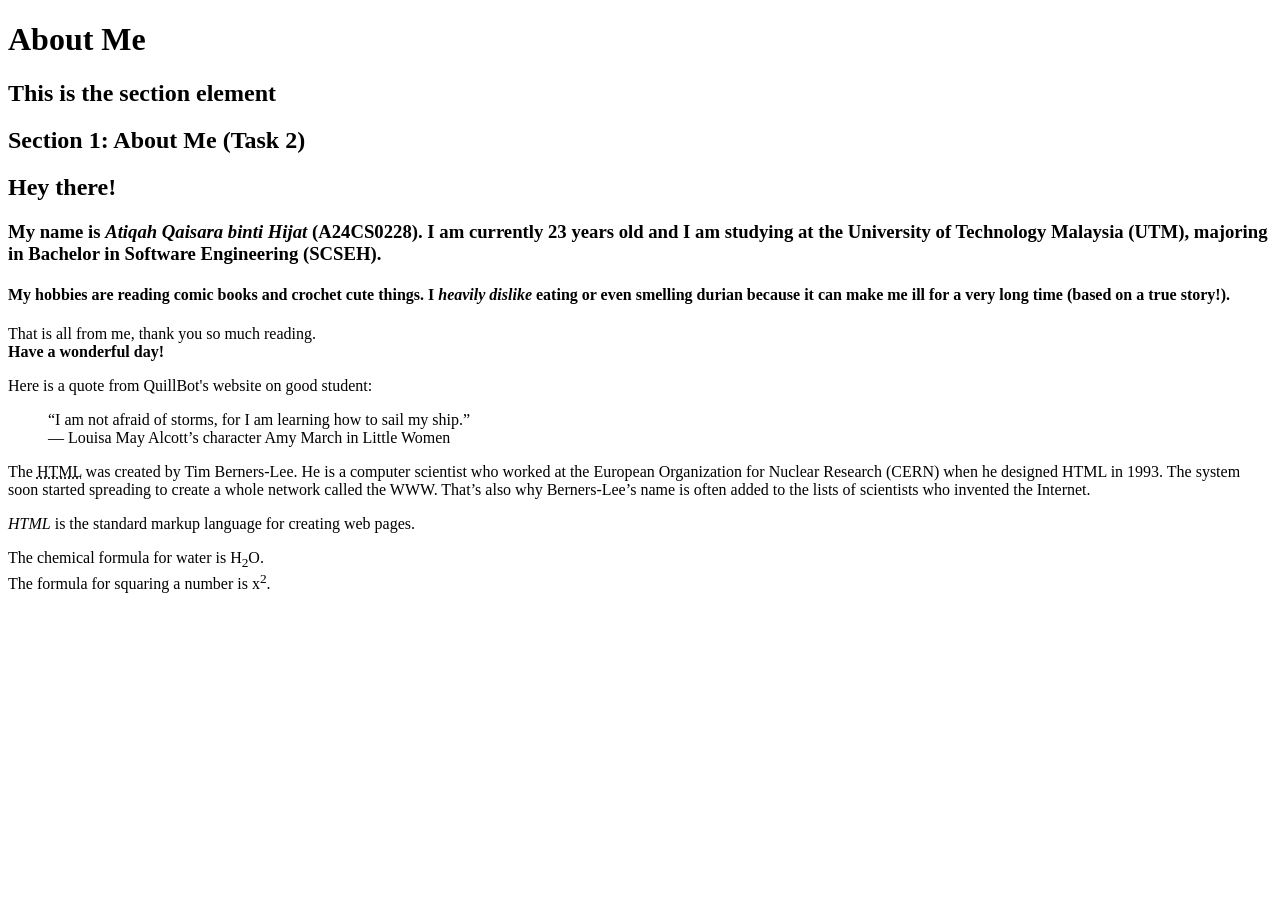
==== about.html @ 372e498d "Create about.html" ====
<!DOCTYPE html>
<html lang ="en">
<head>
<title>Lab 1A Ati</title>
<meta charset="UTF-8">
<meta name = "description">
</head>

<body>
<h1>About Me</h1>

<main>
	
	<h2>This is the section element</h2>
<section id = "about">
	<h1>Section 1: About Me (Task 2)</h1>
	<h2>Hey there!</h2>
	<h3>
		My name is <b><i>Atiqah Qaisara binti Hijat</i></b> (A24CS0228). 
		I am currently 23 years old and I am studying at the University of Technology Malaysia (UTM), majoring in Bachelor in Software Engineering (SCSEH). 
	</h3>
	<h4>
		My hobbies are reading comic books and crochet cute things. 
		I <em>heavily dislike</em> eating or even smelling durian because it can make me ill for a very long time (based on a true story!). 
	</h4>
	<p>
		That is all from me, thank you so much reading.<br>
		<strong>Have a wonderful day!</strong>
	</p>

	<!-- differences of the tags
	<strong>: used to define text with strong importance. Typically displayed in bold text. Contributing to both visual styling and semantic emphasis within the HTML document
	<em>: used to emphasize text. Displayed in italics.
	<b>: displayed in bold text without conveying semantic significance or importance within the HTML document.
	<i>: used to display text in italics. Generally used for style purposes, marking a different mood, voice, or foreign word conveying semantic significance or importance within the HTML document.
	-->

	<p>Here is a quote from QuillBot's website on good student:</p>
	<blockquote cite="https://quillbot.com/blog/education/motivational-quotes-for-students/">
	“I am not afraid of storms, for I am learning how to sail my ship.” <br>— Louisa May Alcott’s character Amy March in Little Women
	</blockquote>

	<p>The <abbr title="Hypertext Markup Language">HTML</abbr> was created by Tim Berners-Lee. He is a computer scientist who worked at the European Organization for Nuclear Research (CERN) when he designed HTML in 1993. The system soon started spreading to create a whole network called the WWW. That’s also why Berners-Lee’s name is often added to the lists of scientists who invented the Internet.</p>

	<p><dfn>HTML</dfn> is the standard markup language for creating web pages.</p>
	<p>
		The chemical formula for water is H<sub>2</sub>O.<br>
		The formula for squaring a number is x<sup>2</sup>.
	</p>
</section>
</main>
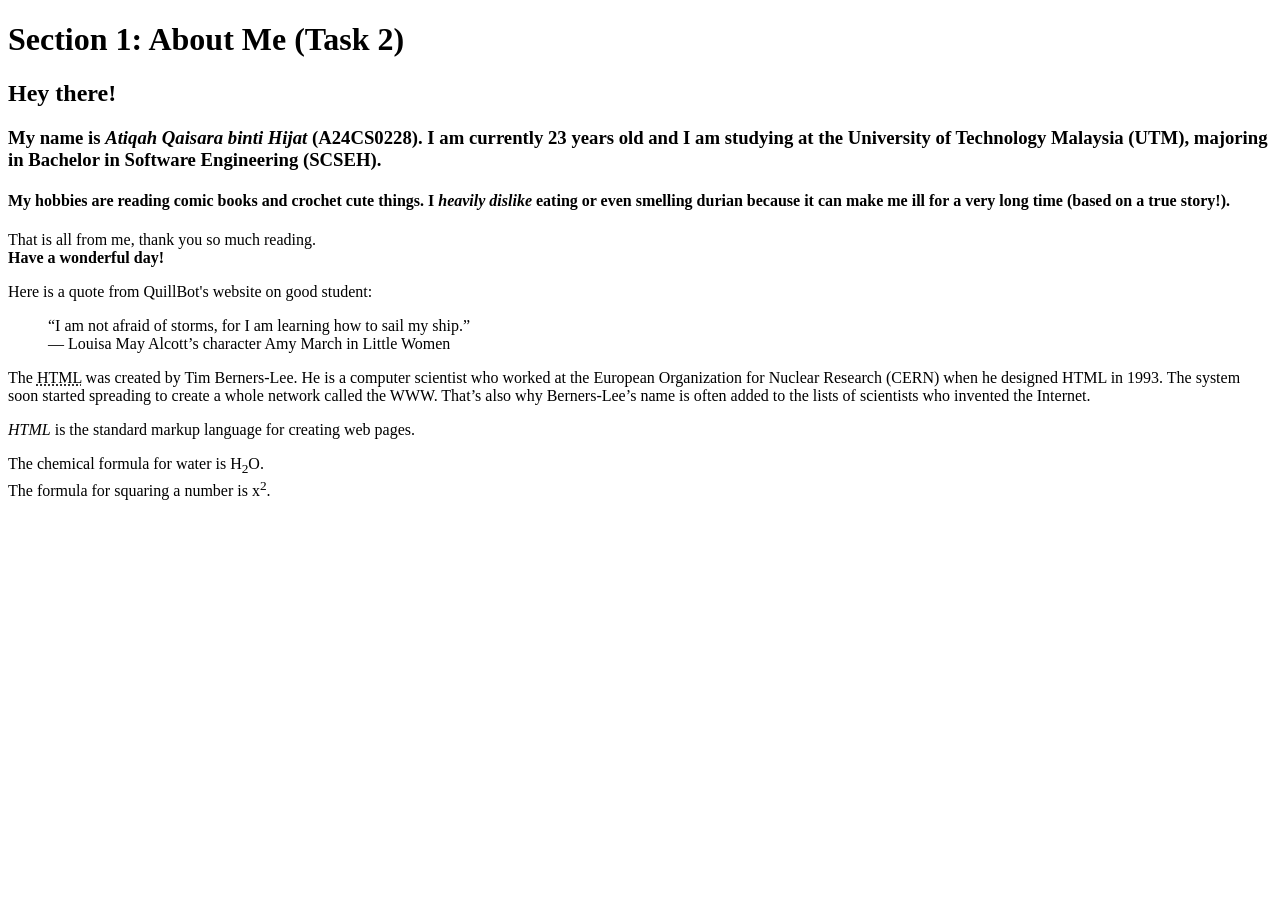
==== commit 696b15ef: "Update about.html Edited the <body> section and <title>" ====
--- a/about.html
+++ b/about.html
@@ -1,19 +1,17 @@
 <!DOCTYPE html>
 <html lang ="en">
 <head>
-<title>Lab 1A Ati</title>
+<title>About Me</title>
 <meta charset="UTF-8">
 <meta name = "description">
 </head>
 
 <body>
-<h1>About Me</h1>
+	<h1>Section 1: About Me (Task 2)</h1>
 
 <main>
 	
-	<h2>This is the section element</h2>
 <section id = "about">
-	<h1>Section 1: About Me (Task 2)</h1>
 	<h2>Hey there!</h2>
 	<h3>
 		My name is <b><i>Atiqah Qaisara binti Hijat</i></b> (A24CS0228). 
@@ -48,4 +46,6 @@
 		The formula for squaring a number is x<sup>2</sup>.
 	</p>
 </section>
-</main>+</main>
+</body>
+</html>
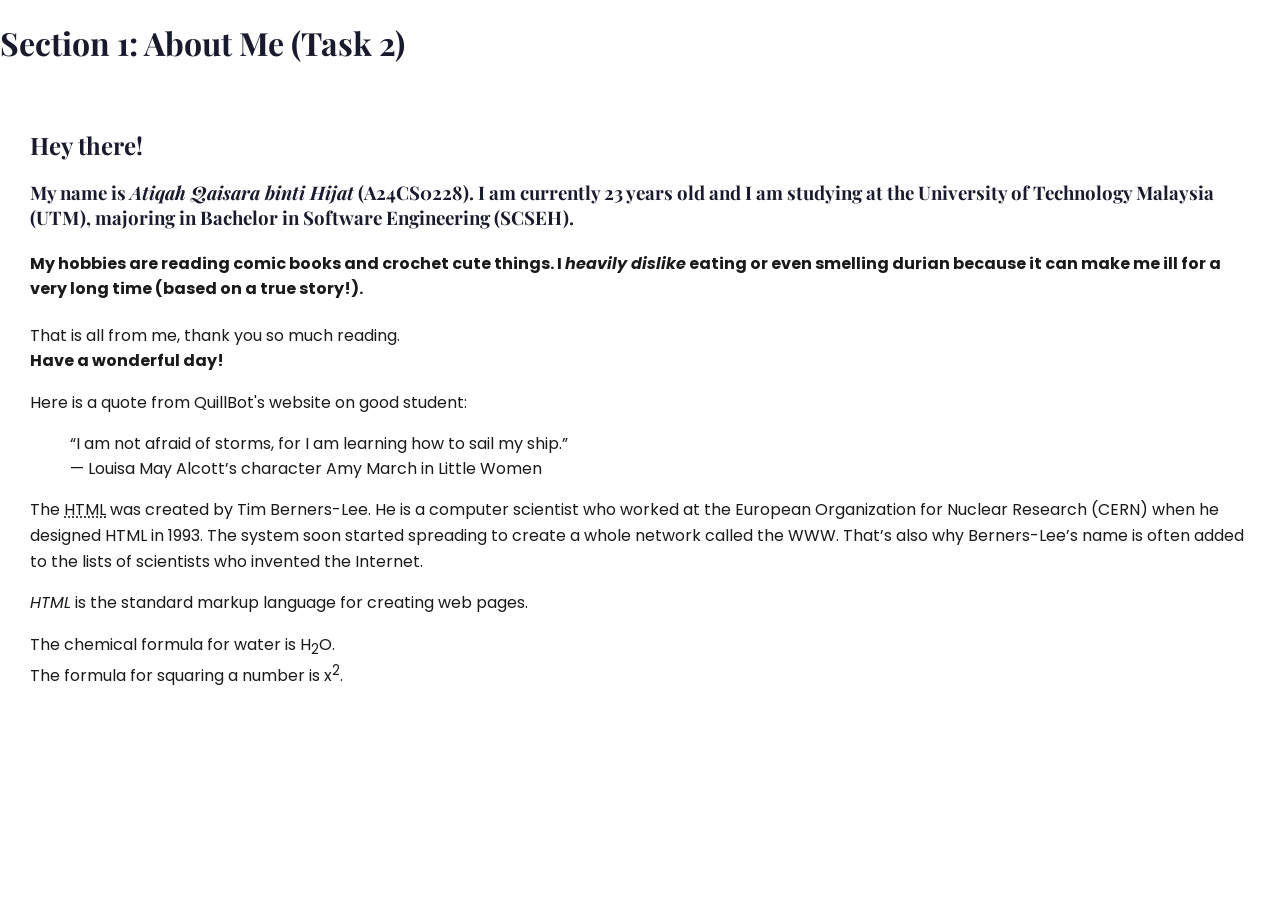
==== commit c2d72d50: "Task 1 CSS - Create style.css added style.css into every <head> of the html pages" ====
--- a/about.html
+++ b/about.html
@@ -4,6 +4,7 @@
 <title>About Me</title>
 <meta charset="UTF-8">
 <meta name = "description">
+<link rel="stylesheet" href="style.css">
 </head>
 
 <body>
--- a/style.css
+++ b/style.css
@@ -0,0 +1,123 @@
+/* =========================
+   GOOGLE FONT IMPORT
+   ========================= */
+@import url('https://fonts.googleapis.com/css2?family=Poppins:wght@300;400;600&family=Playfair+Display:wght@500;700&display=swap');
+
+
+/* =========================
+   CSS RESET
+   ========================= */
+*,
+*::before,
+*::after {
+    box-sizing: border-box;
+}
+
+html {
+    font-size: 62.5%; /* 1rem = 10px */
+}
+
+body {
+    margin: 0;
+    padding: 0;
+    font-family: var(--font-body);
+    font-size: 1.6rem;
+    background-color: var(--color-surface);
+    color: var(--color-text);
+}
+
+
+/* =========================
+   DESIGN TOKENS (:root)
+   ========================= */
+:root {
+    /* Primary Colors */
+    --color-primary: #1a1a2e;
+    --color-secondary: #16213e;
+
+    /* Accent Colors */
+    --color-accent: #e8d5b7;
+    --color-accent-2: #fca311;
+
+    /* Neutral Greys */
+    --color-grey-100: #f5f5f5;
+    --color-grey-300: #cccccc;
+    --color-grey-700: #555555;
+
+    /* Text + Surface */
+    --color-text: #1a1a1a;
+    --color-muted: #666666;
+    --color-surface: #ffffff;
+
+    /* Fonts */
+    --font-body: 'Poppins', Arial, sans-serif;
+    --font-heading: 'Playfair Display', serif;
+
+    /* Spacing */
+    --space-sm: 0.5rem;
+    --space-md: 1.5rem;
+    --space-lg: 3rem;
+}
+
+
+/* =========================
+   GLOBAL STYLES
+   ========================= */
+h1, h2, h3 {
+    font-family: var(--font-heading);
+    color: var(--color-primary);
+    margin-bottom: var(--space-md);
+}
+
+p {
+    margin-bottom: var(--space-md);
+    line-height: 1.6;
+}
+
+
+/* =========================
+   NAVIGATION (optional)
+   ========================= */
+nav {
+    background-color: var(--color-primary);
+    padding: var(--space-md);
+}
+
+nav a {
+    color: var(--color-surface);
+    text-decoration: none;
+    margin-right: var(--space-md);
+}
+
+nav a:hover {
+    color: var(--color-accent);
+}
+
+
+/* =========================
+   SECTION STYLING
+   ========================= */
+section {
+    padding: var(--space-lg);
+}
+
+figure {
+    margin: var(--space-md) 0;
+}
+
+figcaption {
+    font-size: 1.4rem;
+    color: var(--color-muted);
+}
+
+
+/* =========================
+   BUTTON (optional reuse)
+   ========================= */
+button {
+    background-color: var(--color-accent-2);
+    color: var(--color-surface);
+    border: none;
+    padding: var(--space-sm) var(--space-md);
+    cursor: pointer;
+}
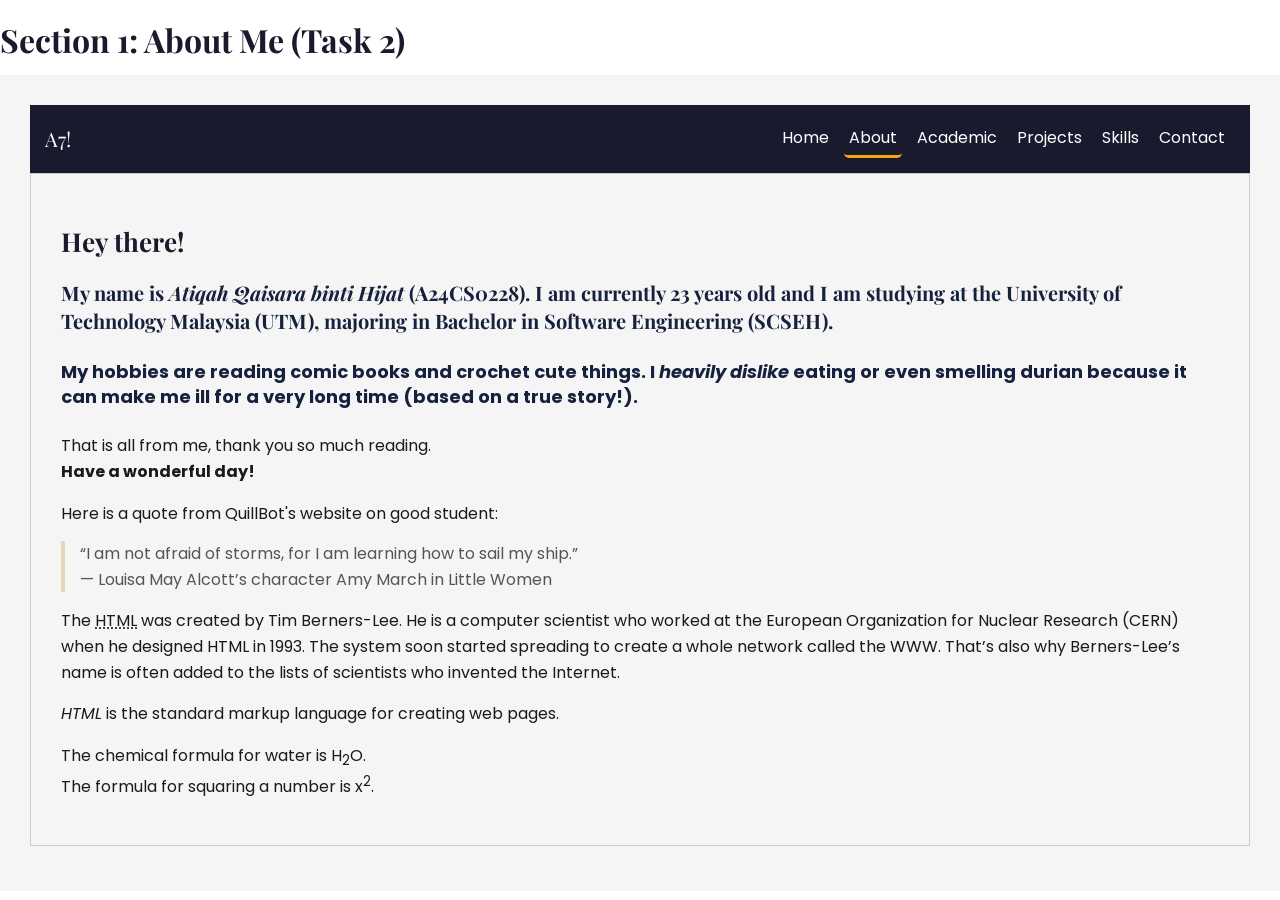
==== commit eef1af0d: "Task 3 CSS" ====
--- a/about.html
+++ b/about.html
@@ -11,7 +11,18 @@
 	<h1>Section 1: About Me (Task 2)</h1>
 
 <main>
-	
+<nav>
+    <div class="nav-logo">A7!</div>
+
+    <div class="nav-links">
+        <a href="index.html">Home</a>
+        <a href="about.html" class="active">About</a>
+        <a href="academic.html">Academic</a>
+        <a href="projects.html">Projects</a>
+        <a href="skills.html">Skills</a>
+        <a href="contact.html">Contact</a>
+    </div>
+</nav>
 <section id = "about">
 	<h2>Hey there!</h2>
 	<h3>
--- a/style.css
+++ b/style.css
@@ -120,4 +120,257 @@
     border: none;
     padding: var(--space-sm) var(--space-md);
     cursor: pointer;
+}
+
+/* =========================
+   TYPOGRAPHIC SCALE
+   ========================= */
+
+/* h1–h4 */
+h1 {
+    font-size: 3.2rem;
+    line-height: 1.2;
+    color: var(--color-primary);
+}
+
+h2 {
+    font-size: 2.6rem;
+    line-height: 1.3;
+    color: var(--color-primary);
+}
+
+h3 {
+    font-size: 2rem;
+    line-height: 1.4;
+    color: var(--color-secondary);
+}
+
+h4 {
+    font-size: 1.8rem;
+    line-height: 1.4;
+    color: var(--color-secondary);
+}
+
+/* paragraph */
+p {
+    font-size: 1.6rem;
+    line-height: 1.6;
+    color: var(--color-text);
+}
+
+/* small text */
+small {
+    font-size: 1.2rem;
+    line-height: 1.4;
+    color: var(--color-muted);
+}
+
+/* blockquote */
+blockquote {
+    font-size: 1.6rem;
+    line-height: 1.6;
+    color: var(--color-grey-700);
+    border-left: 0.4rem solid var(--color-accent);
+    padding-left: var(--space-md);
+    margin: var(--space-md) 0;
+}
+
+/* code */
+code {
+    font-size: 1.4rem;
+    background-color: var(--color-grey-100);
+    padding: var(--space-sm);
+    border-radius: 0.5rem;
+}
+
+/* caption */
+figcaption {
+    font-size: 1.2rem;
+    line-height: 1.4;
+    color: var(--color-muted);
+}
+
+
+/* =========================
+   LAYOUT LANDMARKS
+   ========================= */
+
+header {
+    background-color: var(--color-primary);
+    color: var(--color-surface);
+    padding: var(--space-md);
+}
+
+nav {
+    background-color: var(--color-secondary);
+    padding: var(--space-sm);
+}
+
+main {
+    background-color: var(--color-grey-100);
+    padding: var(--space-lg);
+}
+
+footer {
+    background-color: var(--color-primary);
+    color: var(--color-surface);
+    padding: var(--space-md);
+}
+
+
+/* =========================
+   LINK STATES
+   ========================= */
+
+a:link {
+    color: var(--color-primary);
+}
+
+a:visited {
+    color: var(--color-grey-700);
+}
+
+a:hover {
+    color: var(--color-accent-2);
+    text-decoration: underline;
+}
+
+a:active {
+    color: var(--color-accent);
+}
+
+
+/* =========================
+   COMPONENTS (BOX MODEL)
+   ========================= */
+
+/* 1. Card Component */
+.card {
+    background-color: var(--color-surface);
+    padding: var(--space-md); /* padding = space INSIDE the card */
+    margin: var(--space-md) 0; /* margin = space BETWEEN cards */
+    border: 0.1rem solid var(--color-grey-300);
+    border-radius: 1rem;
+    box-shadow: 0 0.4rem 1rem rgba(0,0,0,0.1);
+    /* padding used for inner spacing, margin separates cards from others */
+}
+
+/* 2. Button */
+button {
+    padding: var(--space-sm) var(--space-md); /* padding makes button bigger inside */
+    border: none;
+    border-radius: 0.8rem;
+    background-color: var(--color-accent-2);
+    color: var(--color-surface);
+    margin-top: var(--space-sm); /* margin separates button from elements above */
+    cursor: pointer;
+}
+
+/* 3. Navigation Links */
+nav a {
+    padding: var(--space-sm); /* padding increases clickable area */
+    margin-right: var(--space-sm); /* spacing between links */
+    border-radius: 0.5rem;
+}
+
+/* 4. Section */
+section {
+    padding: var(--space-lg); /* internal spacing */
+    margin-bottom: var(--space-md); /* spacing between sections */
+    border: 0.1rem solid var(--color-grey-300);
+}
+
+/* 5. Input Fields */
+input, textarea {
+    padding: var(--space-sm); /* space inside input */
+    border: 0.1rem solid var(--color-grey-300);
+    margin-bottom: var(--space-md); /* space between inputs */
+    border-radius: 0.5rem;
+}
+
+/* Accessible focus (IMPORTANT MARKS) */
+input:focus, textarea:focus {
+    outline: none;
+    box-shadow: 0 0 0 0.3rem var(--color-accent);
+}
+
+/* =========================
+   NAVIGATION (FLEXBOX)
+   ========================= */
+
+nav {
+    display: flex;
+    justify-content: space-between; /* logo left, links right */
+    align-items: center;
+    padding: var(--space-md);
+    background-color: var(--color-primary);
+
+    position: sticky;
+    top: 0;
+    z-index: 1000; /* stays above other content */
+}
+
+/* Logo / Site Name */
+.nav-logo {
+    font-family: var(--font-heading);
+    font-size: 2rem;
+    color: var(--color-surface);
+}
+
+/* Nav links container */
+.nav-links {
+    display: flex;
+    flex-wrap: wrap; /* allows wrapping on small screens */
+    gap: var(--space-sm);
+}
+
+/* Nav links */
+.nav-links a {
+    color: var(--color-surface);
+    text-decoration: none;
+    padding: var(--space-sm);
+    border-radius: 0.5rem;
+
+    transition: color 0.2s, background-color 0.2s;
+}
+
+/* Hover effect */
+.nav-links a:hover {
+    background-color: var(--color-accent);
+    color: var(--color-primary);
+}
+
+/* Active page */
+.nav-links a.active {
+    border-bottom: 0.3rem solid var(--color-accent-2);
+}
+
+
+/* =========================
+   HERO HEADER (FLEXBOX)
+   ========================= */
+
+header {
+    display: flex;
+    justify-content: space-between;
+    align-items: center; /* vertically center */
+    padding: var(--space-lg);
+    gap: var(--space-lg);
+}
+
+/* Text side */
+.header-text {
+    flex: 1;
+}
+
+/* Image side */
+.header-image {
+    flex: 1;
+    text-align: right;
+}
+
+.header-image img {
+    max-width: 100%;
+    height: auto;
+    border-radius: 1rem;
 }
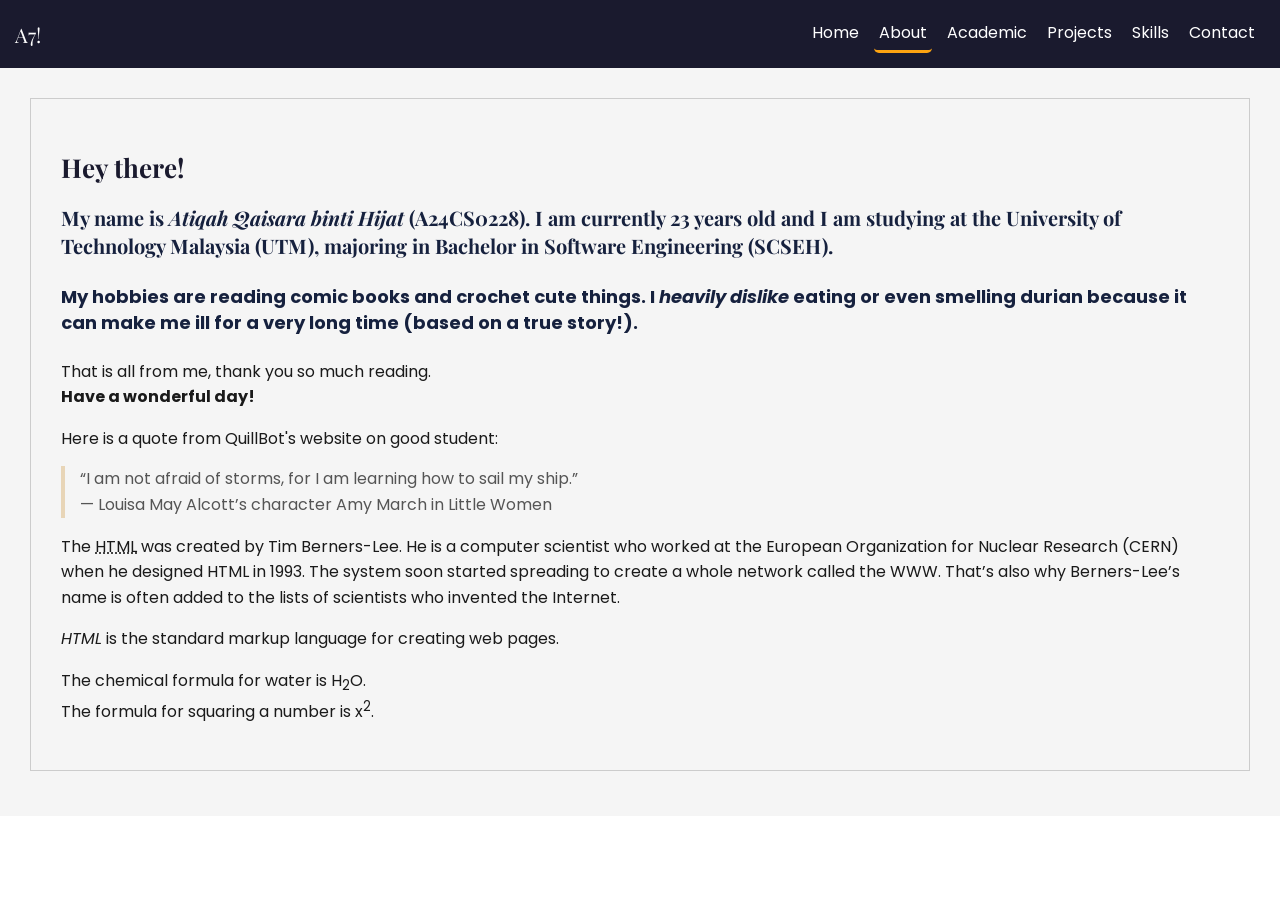
==== commit a9c9dded: "Task 4 CSS" ====
--- a/about.html
+++ b/about.html
@@ -8,21 +8,21 @@
 </head>
 
 <body>
-	<h1>Section 1: About Me (Task 2)</h1>
 
-<main>
 <nav>
     <div class="nav-logo">A7!</div>
 
     <div class="nav-links">
         <a href="index.html">Home</a>
-        <a href="about.html" class="active">About</a>
+        <a href="about.html"class="active">About</a>
         <a href="academic.html">Academic</a>
         <a href="projects.html">Projects</a>
-        <a href="skills.html">Skills</a>
+        <a href="skills.html" >Skills</a>
         <a href="contact.html">Contact</a>
     </div>
 </nav>
+
+<main>
 <section id = "about">
 	<h2>Hey there!</h2>
 	<h3>
--- a/style.css
+++ b/style.css
@@ -373,4 +373,62 @@
     max-width: 100%;
     height: auto;
     border-radius: 1rem;
+}
+
+/* =========================
+   CARD GRID (INDEX PAGE)
+   ========================= */
+
+.page-cards {
+    display: grid;
+    grid-template-columns: repeat(auto-fit, minmax(260px, 1fr));
+    gap: var(--space-md); /* spacing between cards */
+}
+
+/* Make heading span full width */
+.page-cards h2 {
+    grid-column: span 2;
+}
+
+/* Card styling (equal height + hover effect) */
+.card {
+    display: grid;
+    grid-template-rows: auto 1fr auto; 
+    /* ensures equal height layout */
+
+    background-color: var(--color-surface);
+    padding: var(--space-md);
+    border-radius: 1rem;
+    border: 0.1rem solid var(--color-grey-300);
+
+    transition: transform 0.2s;
+}
+
+/* Lift effect */
+.card:hover {
+    transform: translateY(-4px);
+}
+
+
+/* =========================
+   SIDEBAR LAYOUT (SKILLS / ABOUT)
+   ========================= */
+
+.page-layout {
+    display: grid;
+    grid-template-columns: 1fr 280px; /* main + sidebar */
+    gap: var(--space-lg);
+}
+
+/* Main content */
+.main-content {
+    background-color: var(--color-surface);
+    padding: var(--space-md);
+}
+
+/* Sidebar */
+.sidebar {
+    background-color: var(--color-grey-100);
+    padding: var(--space-md);
+    border-radius: 1rem;
 }
